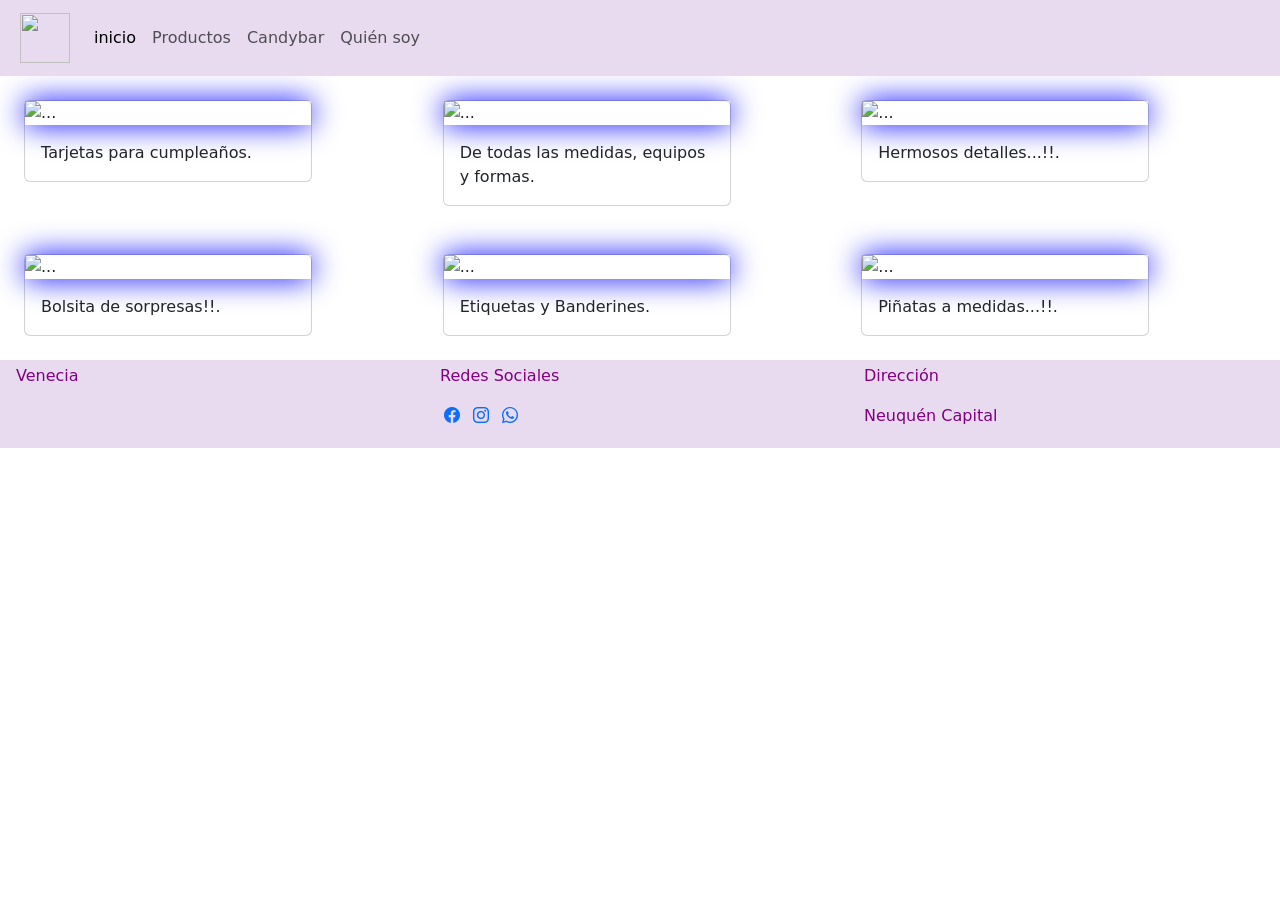
==== candybar.html @ 015d2a47 "primer commit" ====
<!DOCTYPE html>

<html lang="en">
<head>
    <meta charset="utf-8">
    <meta name="viewport" content="width=device-width, initial-scale=1">
    <title>Venecia</title>
    <link rel="shortcut icon" href="C:\Users\Admin\Documents\diseño\proyecto web\img/logo.jpeg">
    
    <link href="https://cdn.jsdelivr.net/npm/bootstrap@5.2.0-beta1/dist/css/bootstrap.min.css" rel="stylesheet" integrity="sha384-0evHe/X+R7YkIZDRvuzKMRqM+OrBnVFBL6DOitfPri4tjfHxaWutUpFmBp4vmVor" crossorigin="anonymous">
    <script src="https://cdn.jsdelivr.net/npm/bootstrap@5.2.0-beta1/dist/js/bootstrap.bundle.min.js" integrity="sha384-pprn3073KE6tl6bjs2QrFaJGz5/SUsLqktiwsUTF55Jfv3qYSDhgCecCxMW52nD2" crossorigin="anonymous">
    </script> 
    <script src="https://cdn.jsdelivr.net/npm/@popperjs/core@2.11.5/dist/umd/popper.min.js" integrity="sha384-Xe+8cL9oJa6tN/veChSP7q+mnSPaj5Bcu9mPX5F5xIGE0DVittaqT5lorf0EI7Vk" crossorigin="anonymous">
    </script>
    <script src="https://cdn.jsdelivr.net/npm/bootstrap@5.2.0-beta1/dist/js/bootstrap.min.js" integrity="sha384-kjU+l4N0Yf4ZOJErLsIcvOU2qSb74wXpOhqTvwVx3OElZRweTnQ6d31fXEoRD1Jy" crossorigin="anonymous">
    </script> 
    <link href="style.css" rel="stylesheet">
</head>
<body>
        <nav class="navbar navbar-expand-lg  sticky-top colorbarra px-2 py-2">
            <div class="container-fluid ">
                    <a class="navbar-brand" href="#"><img src="C:\Users\Admin\Documents\diseño\proyecto web\img/logo.jpeg" width="50" height="50"></a>
                    <button class="navbar-toggler" type="button" data-bs-toggle="collapse"
                            data-bs-target="#navbarNav" aria-controls="navbarNav" aria-expanded="false"
                            aria-label="Toggle navigation">  <span class="navbar-toggler-icon"></span>
                    </button>
                    <div class="collapse navbar-collapse" id="navbarNav">
                        <ul class="navbar-nav">
                            <li class="nav-item">  <a class="nav-link active colorletras" href="./index.html">inicio</a>
                            </li>
                            <li class="nav-item">  <a class="nav-link coloreletras" href="./Disfraces.html">Productos</a>
                            </li>
                            <li class="nav-item">  <a class="nav-link coloreletras " href="#">Candybar</a>
                            </li>
                            <li class="nav-item">  <a class="nav-link coloreletras" href="./Quién soy.html">Quién soy</a>
                            </li>
                        </ul>
                    </div>
            </div>
        </nav>
        <div class="row p-4">
                <div class="col-xs-12 col-sm-12 col-lg-4">
                    <div class="card" style="width: 18rem;">
                        <img class="zoom" src="c:\Users\Admin\Documents\diseño\proyecto web\img/candybar 1.png" class="card-img-top" alt="...">
                        <div class="card-body">
                            <p class="card-text"> Tarjetas para cumpleaños.
                            </p>
                        </div>
                    </div>
                </div>
                    <div class="col-xs-12 col-sm-12 col-lg-4">
                        <div class="card" style="width: 18rem;">
                            <img class="zoom" src="c:\Users\Admin\Documents\diseño\proyecto web\img/candybar 2.png" class="card-img-top" alt="...">
                            <div class="card-body">
                                <p class="card-text"> De todas las medidas, equipos y formas.
                                </p>
                            </div>
                        </div>
                    </div>
                
                    <div class="col-xs-12 col-sm-12 col-lg-4">
                        <div class="card" style="width: 18rem;">
                            <img class="zoom" src="c:\Users\Admin\Documents\diseño\proyecto web\img/candybar 3.png" class="card-img-top" alt="...">
                            <div class="card-body">
                                <p class="card-text">Hermosos detalles...!!.
                                </p>
                            </div>
                        </div>
                    </div>
        </div>
        <div class="row p-4">
                <div class="col-xs-12 col-sm-12 col-lg-4">
                    <div class="card" style="width: 18rem;">
                        <img class="zoom" src="c:\Users\Admin\Documents\diseño\proyecto web\img/candybar 4.png" class="card-img-top" alt="...">
                        <div class="card-body">
                            <p class="card-text">Bolsita de sorpresas!!.
                            </p>
                        </div>
                    </div>
                </div>
                    <div class="col-xs-12 col-sm-4 col-lg-4">
                        <div class="card" style="width: 18rem;">
                            <img class="zoom" src="c:\Users\Admin\Documents\diseño\proyecto web\img/candybar 5.png" class="card-img-top" alt="...">
                            <div class="card-body">
                                <p class="card-text"> Etiquetas y Banderines.
                                </p>
                            </div>
                        </div>
                    </div>
                
                    <div class="col-xs-12 col-sm-4 col-lg-4">
                        <div class="card" style="width: 18rem;">
                            <img class="zoom" src="c:\Users\Admin\Documents\diseño\proyecto web\img/candybar 6.png" class="card-img-top" alt="...">
                            <div class="card-body">
                                <p class="card-text">Piñatas a medidas...!!.
                                </p>
                            </div>
                        </div>
                    </div>
        </div>            
                    <div class= "container-fluid">
                        <div class="row p-1 colorbarra colorletras">
                            <div class=" col-sm-4">
                                <p>Venecia</p>
                                
                            </div>
                            <div class=" col-sm-4 p-20px">
                                <p>Redes Sociales</p>
                                 <a class=" text-decoration-none p-1"href="#"><i class="bi bi-facebook"></i></a>
                                 <a class=" text-decoration-none p-1"href="#"><i class="bi bi-instagram"></i></a>
                                 <a class=" text-decoration-none p-1"href="#"><i class="bi bi-whatsapp"></i></a>
                            </div>
                            <div class=" col-sm-4">
                                <p>Dirección</p>
                                <p>Neuquén Capital</p>
                            </div> 
                            
                        </div>
                    </div>

        

<link rel="stylesheet" href="https://cdn.jsdelivr.net/npm/bootstrap-icons@1.9.1/font/bootstrap-icons.css">
</body>
</html>
---- style.css ----
.colorbarra{background: #E8DAEF;
 }
 

.colorletras{ color:purple;
text-decoration: none;
text-decoration-color:none;}

.nav-link {background: none;}

.border{ borde: solid 3px; }
/*footer*/

.piedepagina{color:purple;}

 /*candybar*/
.zoom{
   box-shadow: 0px 0px 30px blue;
   transition:all 0.3s ease
}
.zoom:hover{webkit-transform:scale(1.3);transform:scale(1.3);}

/*quien soy*/
.texto{text-align:justify;
       margin: 30px;
       text-shadow: 10px 10px 5px gray;
}
 .titulo{text-align:justify;
        margin: 30px;}
 .foto{
        display: flex;  
        justify-content: center;
        }
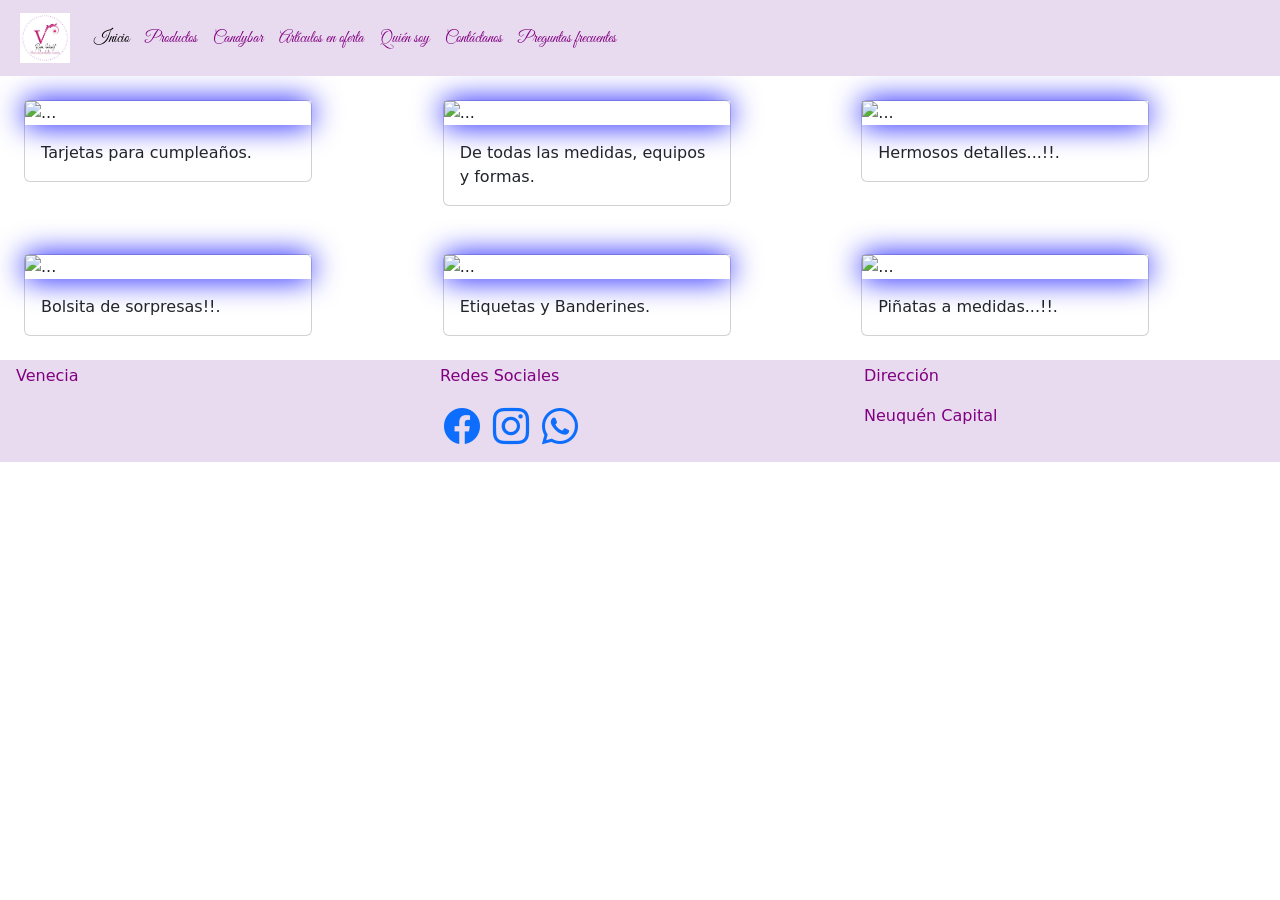
==== commit 56071a40: "modificacion" ====
--- a/candybar.html
+++ b/candybar.html
@@ -5,43 +5,45 @@
     <meta charset="utf-8">
     <meta name="viewport" content="width=device-width, initial-scale=1">
     <title>Venecia</title>
-    <link rel="shortcut icon" href="C:\Users\Admin\Documents\diseño\proyecto web\img/logo.jpeg">
-    
-    <link href="https://cdn.jsdelivr.net/npm/bootstrap@5.2.0-beta1/dist/css/bootstrap.min.css" rel="stylesheet" integrity="sha384-0evHe/X+R7YkIZDRvuzKMRqM+OrBnVFBL6DOitfPri4tjfHxaWutUpFmBp4vmVor" crossorigin="anonymous">
-    <script src="https://cdn.jsdelivr.net/npm/bootstrap@5.2.0-beta1/dist/js/bootstrap.bundle.min.js" integrity="sha384-pprn3073KE6tl6bjs2QrFaJGz5/SUsLqktiwsUTF55Jfv3qYSDhgCecCxMW52nD2" crossorigin="anonymous">
-    </script> 
-    <script src="https://cdn.jsdelivr.net/npm/@popperjs/core@2.11.5/dist/umd/popper.min.js" integrity="sha384-Xe+8cL9oJa6tN/veChSP7q+mnSPaj5Bcu9mPX5F5xIGE0DVittaqT5lorf0EI7Vk" crossorigin="anonymous">
-    </script>
-    <script src="https://cdn.jsdelivr.net/npm/bootstrap@5.2.0-beta1/dist/js/bootstrap.min.js" integrity="sha384-kjU+l4N0Yf4ZOJErLsIcvOU2qSb74wXpOhqTvwVx3OElZRweTnQ6d31fXEoRD1Jy" crossorigin="anonymous">
-    </script> 
-    <link href="style.css" rel="stylesheet">
-</head>
-<body>
-        <nav class="navbar navbar-expand-lg  sticky-top colorbarra px-2 py-2">
-            <div class="container-fluid ">
-                    <a class="navbar-brand" href="#"><img src="C:\Users\Admin\Documents\diseño\proyecto web\img/logo.jpeg" width="50" height="50"></a>
-                    <button class="navbar-toggler" type="button" data-bs-toggle="collapse"
-                            data-bs-target="#navbarNav" aria-controls="navbarNav" aria-expanded="false"
-                            aria-label="Toggle navigation">  <span class="navbar-toggler-icon"></span>
-                    </button>
-                    <div class="collapse navbar-collapse" id="navbarNav">
-                        <ul class="navbar-nav">
-                            <li class="nav-item">  <a class="nav-link active colorletras" href="./index.html">inicio</a>
-                            </li>
-                            <li class="nav-item">  <a class="nav-link coloreletras" href="./Disfraces.html">Productos</a>
-                            </li>
-                            <li class="nav-item">  <a class="nav-link coloreletras " href="#">Candybar</a>
-                            </li>
-                            <li class="nav-item">  <a class="nav-link coloreletras" href="./Quién soy.html">Quién soy</a>
-                            </li>
-                        </ul>
-                    </div>
-            </div>
-        </nav>
+    <link rel="shortcut icon" href="./img/logo.jpeg">
+        
+        <link href="https://cdn.jsdelivr.net/npm/bootstrap@5.2.0-beta1/dist/css/bootstrap.min.css" rel="stylesheet" integrity="sha384-0evHe/X+R7YkIZDRvuzKMRqM+OrBnVFBL6DOitfPri4tjfHxaWutUpFmBp4vmVor" crossorigin="anonymous">
+        <script src="https://cdn.jsdelivr.net/npm/bootstrap@5.2.0-beta1/dist/js/bootstrap.bundle.min.js" integrity="sha384-pprn3073KE6tl6bjs2QrFaJGz5/SUsLqktiwsUTF55Jfv3qYSDhgCecCxMW52nD2" crossorigin="anonymous"></script> 
+        <link rel="stylesheet" href="https://cdn.jsdelivr.net/npm/bootstrap-icons@1.9.1/font/bootstrap-icons.css">
+        <link href="style.css" rel="stylesheet">
+    </head>
+    <body>
+            <nav class="navbar navbar-expand-lg  sticky-top colorbarra px-2 py-2">
+                <div class="container-fluid ">
+                        <a class="navbar-brand"><img src="./img/logo.jpeg" width="50" height="50"></a>
+                        <button class="navbar-toggler" type="button" data-bs-toggle="collapse"
+                                data-bs-target="#navbarNav" aria-controls="navbarNav" aria-expanded="false"
+                                aria-label="Toggle navigation">  <span class="navbar-toggler-icon"></span>
+                        </button>
+                        <div class="collapse navbar-collapse" id="navbarNav">
+                            <ul class="navbar-nav">
+                                <li class="nav-item">  <a class="nav-link active colorletras" href="./index.html">Inicio</a>
+                                </li>
+                                <li class="nav-item">  <a class="nav-link colorletras" href="./disfraces.html">Productos</a>
+                                </li>
+                                <li class="nav-item">  <a class="nav-link colorletras " href="./candybar.html">Candybar</a>
+                                </li>
+                                <li class="nav-item">  <a class="nav-link colorletras " href="./articulosoferta.html">Artículos en oferta</a>
+                                </li>
+                                <li class="nav-item">  <a class="nav-link colorletras" href="./quiensoy.html">Quién soy</a>
+                                </li>
+                                <li class="nav-item">  <a class="nav-link colorletras" href="./contactanos.html">Contáctanos</a>
+                                <li class="nav-item">  <a class="nav-link colorletras" href="./preguntasfrecuentes.html">Preguntas frecuentes</a>
+                                    </li>
+                                </li>
+                            </ul>
+                        </div>
+                </div>
+            </nav>
         <div class="row p-4">
                 <div class="col-xs-12 col-sm-12 col-lg-4">
                     <div class="card" style="width: 18rem;">
-                        <img class="zoom" src="c:\Users\Admin\Documents\diseño\proyecto web\img/candybar 1.png" class="card-img-top" alt="...">
+                        <img class="zoom" src="./img/candybar 1.png" class="card-img-top" alt="...">
                         <div class="card-body">
                             <p class="card-text"> Tarjetas para cumpleaños.
                             </p>
@@ -50,7 +52,7 @@
                 </div>
                     <div class="col-xs-12 col-sm-12 col-lg-4">
                         <div class="card" style="width: 18rem;">
-                            <img class="zoom" src="c:\Users\Admin\Documents\diseño\proyecto web\img/candybar 2.png" class="card-img-top" alt="...">
+                            <img class="zoom" src="./img/candybar 2.png" class="card-img-top" alt="...">
                             <div class="card-body">
                                 <p class="card-text"> De todas las medidas, equipos y formas.
                                 </p>
@@ -60,7 +62,7 @@
                 
                     <div class="col-xs-12 col-sm-12 col-lg-4">
                         <div class="card" style="width: 18rem;">
-                            <img class="zoom" src="c:\Users\Admin\Documents\diseño\proyecto web\img/candybar 3.png" class="card-img-top" alt="...">
+                            <img class="zoom" src="./img/candybar 3.png" class="card-img-top" alt="...">
                             <div class="card-body">
                                 <p class="card-text">Hermosos detalles...!!.
                                 </p>
@@ -71,7 +73,7 @@
         <div class="row p-4">
                 <div class="col-xs-12 col-sm-12 col-lg-4">
                     <div class="card" style="width: 18rem;">
-                        <img class="zoom" src="c:\Users\Admin\Documents\diseño\proyecto web\img/candybar 4.png" class="card-img-top" alt="...">
+                        <img class="zoom" src="./img/candybar 4.png" class="card-img-top" alt="...">
                         <div class="card-body">
                             <p class="card-text">Bolsita de sorpresas!!.
                             </p>
@@ -80,7 +82,7 @@
                 </div>
                     <div class="col-xs-12 col-sm-4 col-lg-4">
                         <div class="card" style="width: 18rem;">
-                            <img class="zoom" src="c:\Users\Admin\Documents\diseño\proyecto web\img/candybar 5.png" class="card-img-top" alt="...">
+                            <img class="zoom" src="./img/candybar 5.png" class="card-img-top" alt="...">
                             <div class="card-body">
                                 <p class="card-text"> Etiquetas y Banderines.
                                 </p>
@@ -90,7 +92,7 @@
                 
                     <div class="col-xs-12 col-sm-4 col-lg-4">
                         <div class="card" style="width: 18rem;">
-                            <img class="zoom" src="c:\Users\Admin\Documents\diseño\proyecto web\img/candybar 6.png" class="card-img-top" alt="...">
+                            <img class="zoom" src="./img/candybar 6.png" class="card-img-top" alt="...">
                             <div class="card-body">
                                 <p class="card-text">Piñatas a medidas...!!.
                                 </p>
@@ -120,6 +122,10 @@
 
         
 
-<link rel="stylesheet" href="https://cdn.jsdelivr.net/npm/bootstrap-icons@1.9.1/font/bootstrap-icons.css">
+
 </body>
+<script src="https://cdn.jsdelivr.net/npm/@popperjs/core@2.11.5/dist/umd/popper.min.js" integrity="sha384-Xe+8cL9oJa6tN/veChSP7q+mnSPaj5Bcu9mPX5F5xIGE0DVittaqT5lorf0EI7Vk" crossorigin="anonymous">
+</script>
+<script src="https://cdn.jsdelivr.net/npm/bootstrap@5.2.0-beta1/dist/js/bootstrap.min.js" integrity="sha384-kjU+l4N0Yf4ZOJErLsIcvOU2qSb74wXpOhqTvwVx3OElZRweTnQ6d31fXEoRD1Jy" crossorigin="anonymous">
+</script> 
 </html>
--- a/style.css
+++ b/style.css
@@ -1,7 +1,16 @@
+
+@font-face{
+       font-family: GreatVibesRegular;
+       src: url(./fuente/GreatVibesRegular.ttf);
+ }   
 
 .colorbarra{background: #E8DAEF;
  }
- 
+a{
+       font-family: GreatVibesRegular;
+       font-size: 36px;
+
+ }
 
 .colorletras{ color:purple;
 text-decoration: none;
@@ -32,4 +41,11 @@
         display: flex;  
         justify-content: center;
         }
- +
+     
+#punico{
+       font-family: GreatVibesRegular;
+       font-size: 30px;
+       color: rgb(143, 12, 204);
+       margin: 5%;
+}
